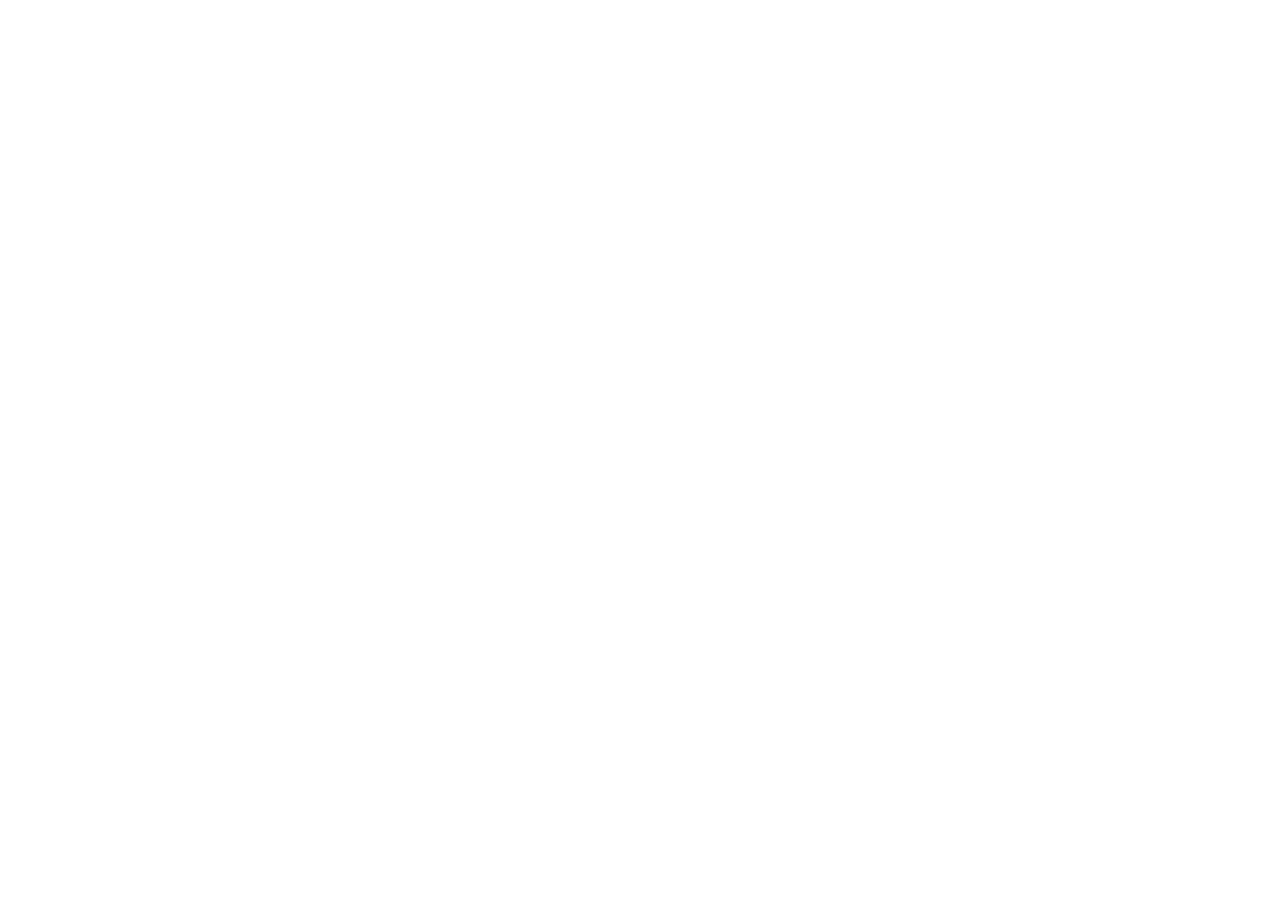
==== portfolio.html @ 69c95f0b "Update 2" ====
<!DOCTYPE html>
<html lang="en">
	<head>
		<meta charset="UTF-8" />
		<meta http-equiv="X-UA-Compatible" content="IE=edge" />
		<meta name="viewport" content="width=device-width, initial-scale=1.0" />
		<title>Portfolio</title>
	</head>
	<body> </body>
</html>
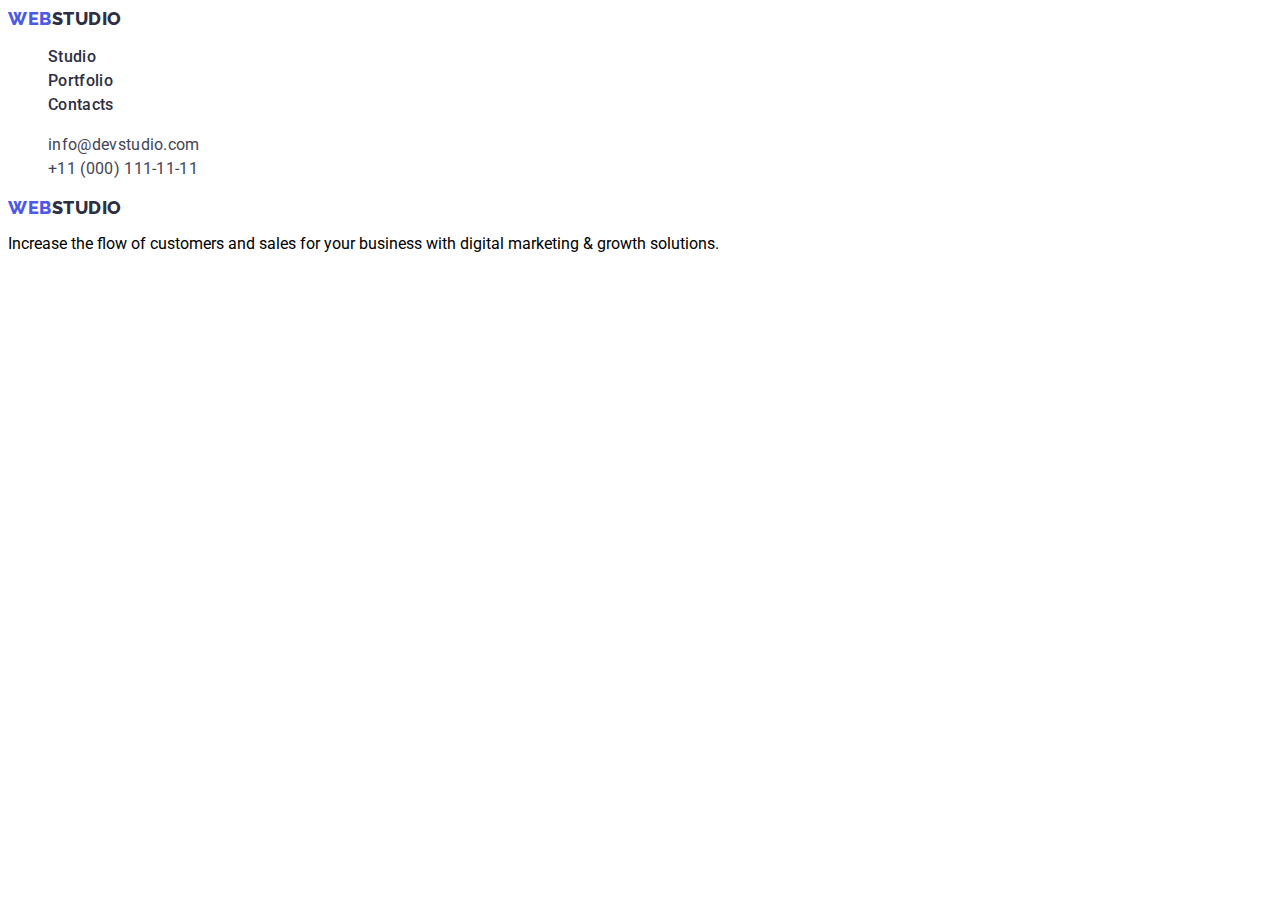
==== commit 5b1fa9b9: "Update 5" ====
--- a/portfolio.html
+++ b/portfolio.html
@@ -5,6 +5,55 @@
 		<meta http-equiv="X-UA-Compatible" content="IE=edge" />
 		<meta name="viewport" content="width=device-width, initial-scale=1.0" />
 		<title>Portfolio</title>
+		<link rel="preconnect" href="https://fonts.googleapis.com" />
+		<link rel="preconnect" href="https://fonts.gstatic.com" crossorigin />
+		<link
+			href="https://fonts.googleapis.com/css2?family=Raleway:wght@800&family=Roboto:wght@400;500;700&display=swap"
+			rel="stylesheet"
+		/>
+		<link rel="stylesheet" href="./css/portfolio.css" />
 	</head>
-	<body> </body>
+	<body>
+		<!-- Header -->
+		<header class="header">
+			<nav class="navigation">
+				<a class="logo-link link" href="./index.html"><span class="logo-color">Web</span>Studio</a>
+
+				<ul class="menu list">
+					<li class="menu-item"><a class="menu-link link" href="">Studio</a></li>
+					<li class="menu-item"><a class="menu-link link" href="portfolio.html">Portfolio</a></li>
+					<li class="menu-item"><a class="menu-link link" href="">Contacts</a></li>
+				</ul>
+			</nav>
+			<address class="header-address">
+				<ul class="list">
+					<li><a class="header-email link" href="mailto:info@devstudio.com">info@devstudio.com</a></li>
+					<li><a class="header-tel link" href="tel:+110001111111">+11 (000) 111-11-11</a></li>
+				</ul>
+			</address>
+		</header>
+		<!-- /Header -->
+
+		<main>
+			<!-- Filters section -->
+			<section>
+				<ul class="list">
+					<li><a href="" class="button-all"></a></li>
+					<li><a href="" class="button"></a></li>
+					<li><a href="" class="button"></a></li>
+					<li><a href="" class="button"></a></li>
+					<li><a href="" class="button"></a></li> </ul
+			></section>
+			<!-- Filters section -->
+		</main>
+		<!-- Footer -->
+		<footer>
+			<a class="logo-link link" href="./index.html"><span class="logo-color">Web</span>Studio</a>
+
+			<p class="footer-text">
+				Increase the flow of customers and sales for your business with digital marketing & growth solutions.
+			</p>
+		</footer>
+		<!-- Footer -->
+	</body>
 </html>
--- a/css/portfolio.css
+++ b/css/portfolio.css
@@ -0,0 +1,95 @@
+:root {
+    --btn-bg-color: #F4F4FD;
+    --btn-font-color: #4D5AE5;
+    --btn-accent-bg-color: #404BBF;
+    --btn-accent-font-color: #FFFFFF;
+}
+
+.list {
+    list-style: none;
+}
+
+.link {
+    text-decoration: none;
+}
+
+body {
+    font-family: 'Roboto', sans-serif;
+}
+
+/* ============= Header section ============= */
+.logo-color {
+    font-family: 'Raleway',
+        sans-serif;
+    font-style: normal;
+    font-weight: 800;
+    font-size: 18px;
+    line-height: 21px;
+    display: flex;
+    align-items: center;
+    letter-spacing: 0.03em;
+    text-transform: uppercase;
+    color: #4D5AE5;
+}
+
+.logo-link {
+    font-family: 'Raleway',
+        sans-serif;
+    font-style: normal;
+    font-weight: 800;
+    font-size: 18px;
+    line-height: 21px;
+    display: flex;
+    align-items: center;
+    letter-spacing: 0.03em;
+    text-transform: uppercase;
+    color: #2E2F42;
+}
+
+.menu-link {
+    font-weight: 500;
+    font-size: 16px;
+    line-height: 1.5;
+    letter-spacing: 0.02em;
+    color: #2E2F42;
+}
+
+.menu-link:hover,
+.menu-link:focus {
+    color: var(--accent-color);
+}
+
+.header-email {
+    font-style: normal;
+    font-weight: 400;
+    font-size: 16px;
+    line-height: 1.5;
+    letter-spacing: 0.02em;
+    color: #434455;
+}
+
+.header-email:hover,
+.header-email:focus {
+    color: var(--accent-color);
+}
+
+.header-tel {
+    font-style: normal;
+    font-weight: 400;
+    font-size: 16px;
+    line-height: 1.5;
+    letter-spacing: 0.02em;
+    color: #434455;
+}
+
+.header-tel:hover,
+.header-tel:focus {
+    color: var(--accent-color);
+}
+
+/* ============= /Header section ============= */
+
+/* ============= Filter section ============= */
+.button-all {}
+
+/* ============= Filter section ============= */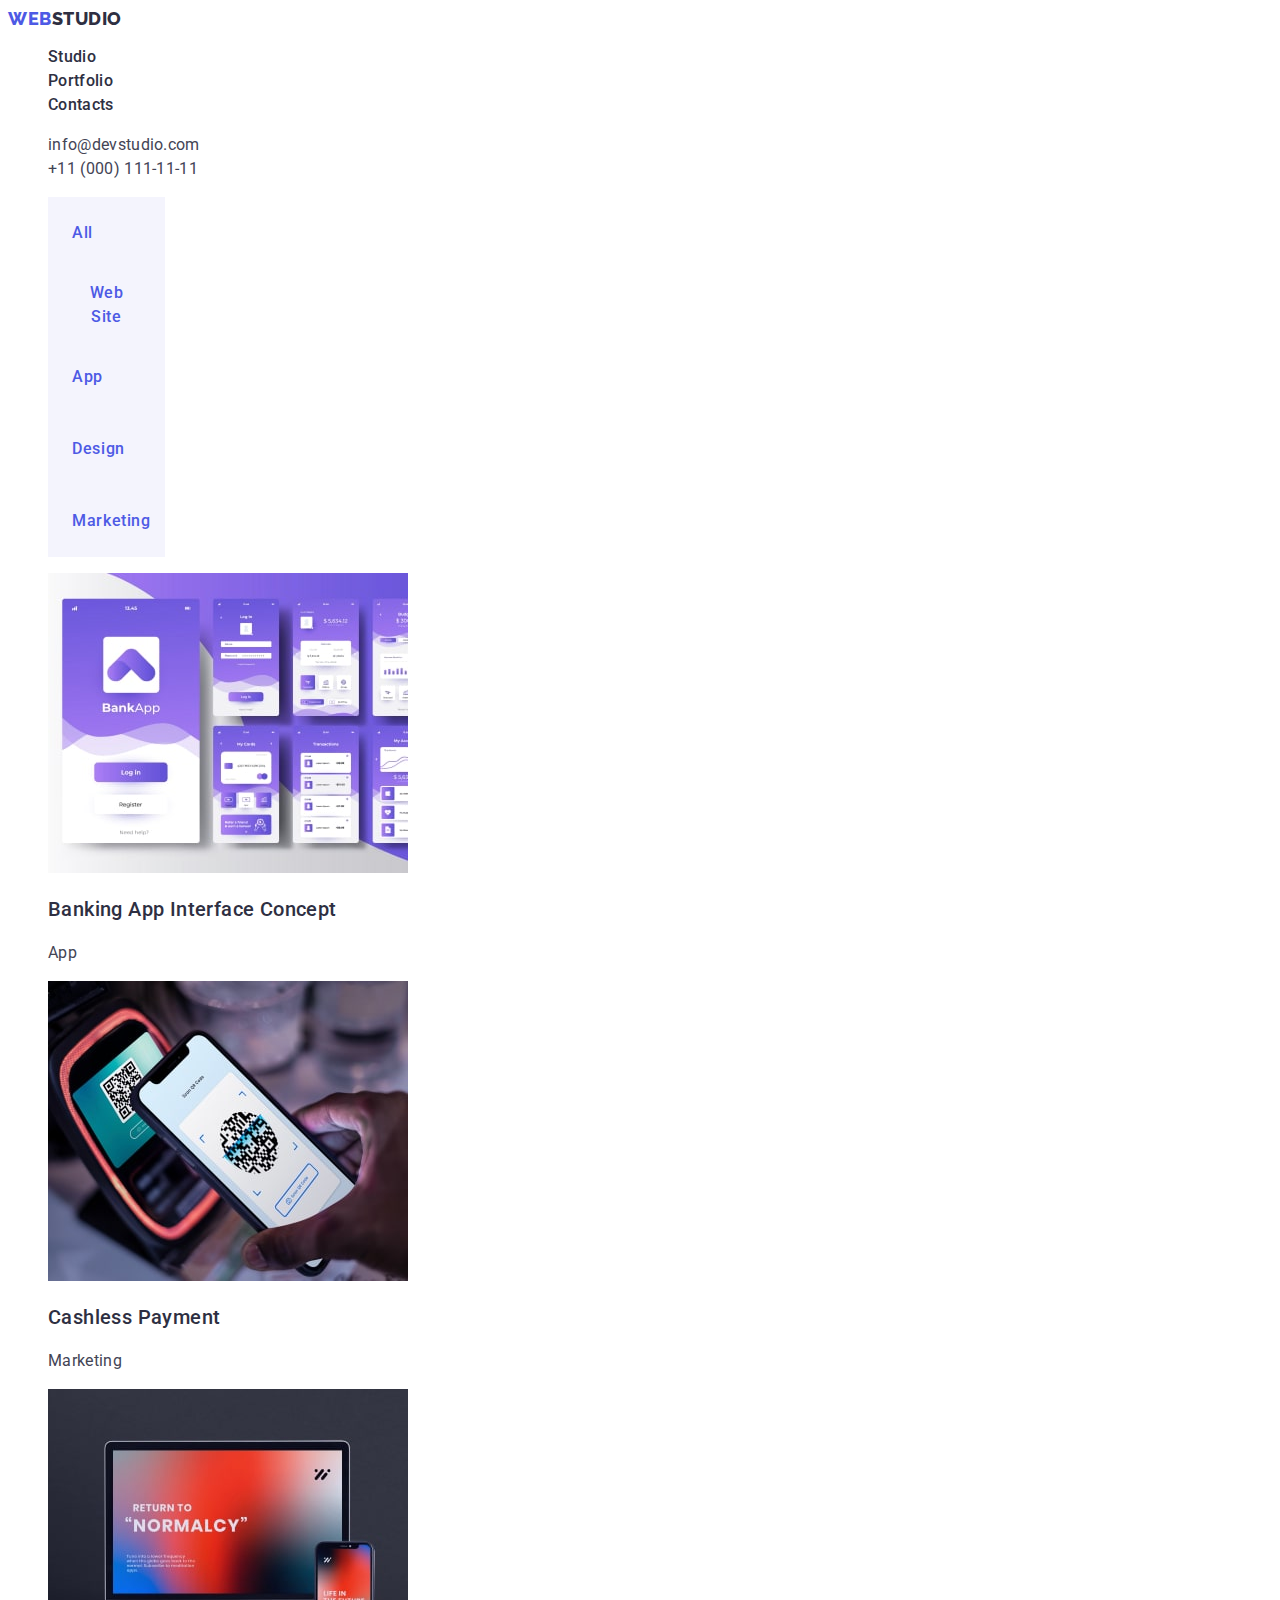
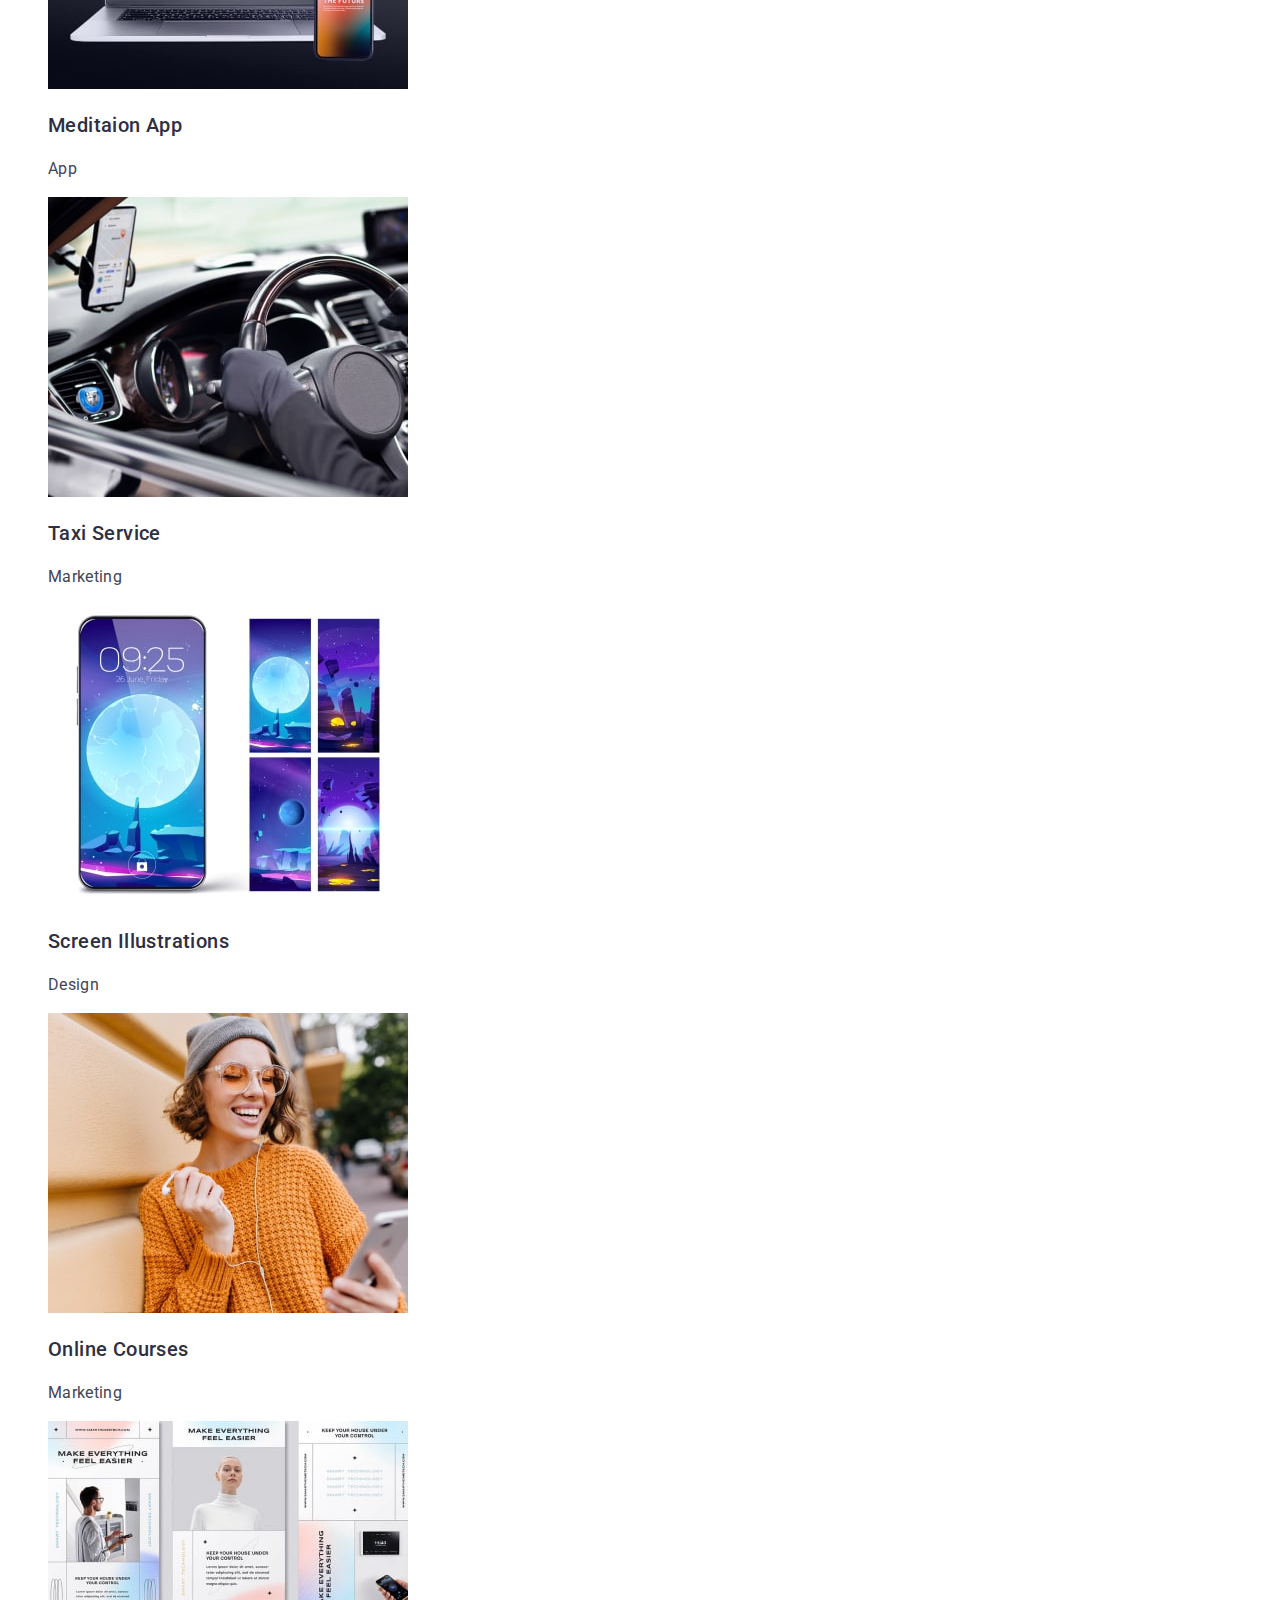
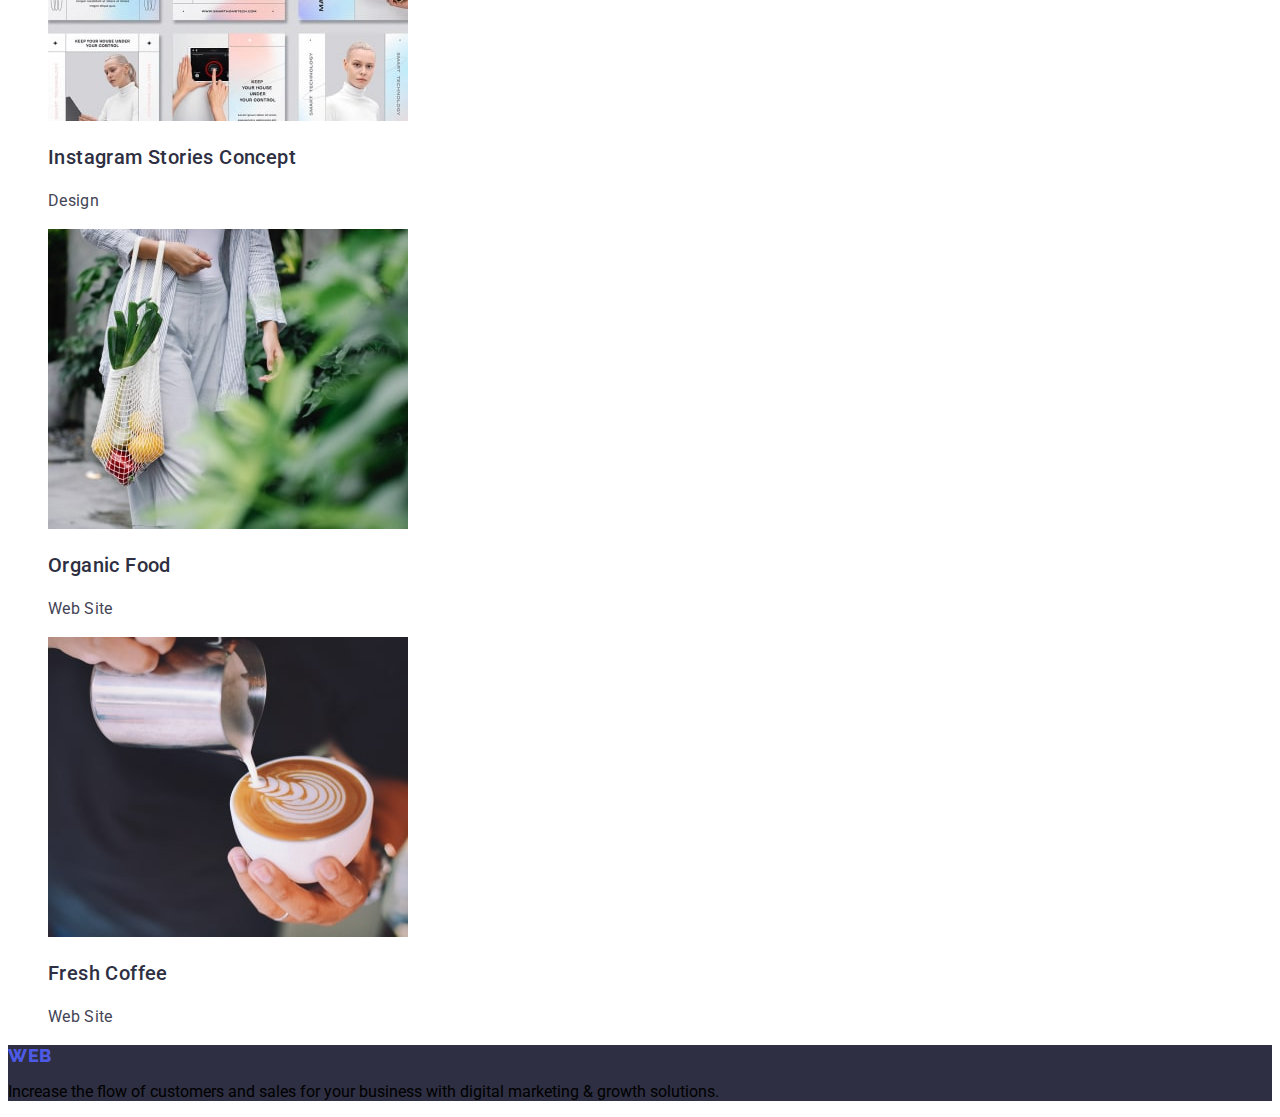
==== commit dd528243: "Update 6" ====
--- a/portfolio.html
+++ b/portfolio.html
@@ -37,17 +37,88 @@
 		<main>
 			<!-- Filters section -->
 			<section>
+				<h1 class="filter">Filter</h1>
 				<ul class="list">
-					<li><a href="" class="button-all"></a></li>
-					<li><a href="" class="button"></a></li>
-					<li><a href="" class="button"></a></li>
-					<li><a href="" class="button"></a></li>
-					<li><a href="" class="button"></a></li> </ul
-			></section>
+					<li><a href="" class="button-all all-font link">All</a></li>
+					<li><a href="" class="button-website website-font link">Web Site</a></li>
+					<li><a href="" class="button-app app-font link">App</a></li>
+					<li><a href="" class="button-design design-font link">Design</a></li>
+					<li><a href="" class="button-marketing marketing-font link">Marketing</a></li>
+				</ul></section
+			>
 			<!-- Filters section -->
+
+			<!-- Cash -->
+			<section>
+				<h2 class="cash">Cash</h2>
+				<ul class="list">
+					<li>
+						<img src="./images/portfolio-cash/bankink-min.jpg" alt="Banking application" />
+						<h3 class="secondary-header">Banking App Interface Concept</h3>
+						<p class="explanation">App</p>
+					</li>
+					<li>
+						<img src="./images/portfolio-cash/marketing-min.jpg" alt="Marketing" />
+						<h3 class="secondary-header">Cashless Payment</h3>
+						<p class="explanation">Marketing</p>
+					</li>
+					<li>
+						<img src="./images/portfolio-cash/meditation-min.jpg" alt="Meditation application" />
+						<h3 class="secondary-header">Meditaion App</h3>
+						<p class="explanation">App</p>
+					</li>
+				</ul>
+			</section>
+			<!-- /Cash -->
+
+			<!-- Service -->
+			<section>
+				<h2 class="service">Service</h2>
+				<ul class="list">
+					<li>
+						<img src="./images/portfolio-service/taxi-min.jpg" alt="Taxi Service" />
+						<h3 class="secondary-header">Taxi Service</h3>
+						<p class="explanation">Marketing</p>
+					</li>
+					<li>
+						<img src="./images/portfolio-service/screen-min.jpg" alt="Screen Illustrations" />
+						<h3 class="secondary-header">Screen Illustrations</h3>
+						<p class="explanation">Design</p>
+					</li>
+					<li>
+						<img src="./images/portfolio-service/cources-min.jpg" alt="Online Courses" />
+						<h3 class="secondary-header">Online Courses</h3>
+						<p class="explanation">Marketing</p>
+					</li>
+				</ul>
+			</section>
+			<!-- Service -->
+
+			<!-- Concept -->
+			<section>
+				<h2 class="concept">Concept</h2>
+				<ul class="list">
+					<li>
+						<img src="./images/portfolio-concept/concept-min.jpg" alt="Instagram Stories Concept" />
+						<h3 class="secondary-header">Instagram Stories Concept</h3>
+						<p class="explanation">Design</p>
+					</li>
+					<li>
+						<img src="./images/portfolio-concept/food-min.jpg" alt="Organic Food" />
+						<h3 class="secondary-header">Organic Food</h3>
+						<p class="explanation">Web Site</p>
+					</li>
+					<li>
+						<img src="./images/portfolio-concept/coffee-min.jpg" alt="Fresh Coffee" />
+						<h3 class="secondary-header">Fresh Coffee</h3>
+						<p class="explanation">Web Site</p>
+					</li>
+				</ul>
+			</section>
+			<!-- /Concept -->
 		</main>
 		<!-- Footer -->
-		<footer>
+		<footer class="footer-color">
 			<a class="logo-link link" href="./index.html"><span class="logo-color">Web</span>Studio</a>
 
 			<p class="footer-text">
--- a/css/portfolio.css
+++ b/css/portfolio.css
@@ -90,6 +90,190 @@
 /* ============= /Header section ============= */
 
 /* ============= Filter section ============= */
-.button-all {}
-
-/* ============= Filter section ============= */+
+.filter {
+    display: none;
+}
+
+.button-all {
+    display: flex;
+    flex-direction: row;
+    align-items: flex-start;
+    padding: 12px 24px;
+    width: 69px;
+    height: 48px;
+    background: Var(--btn-bg-color);
+}
+
+.all-font {
+    font-weight: 500;
+    font-size: 16px;
+    line-height: 1.5;
+    display: flex;
+    align-items: center;
+    text-align: center;
+    letter-spacing: 0.04em;
+    color: var(--btn-font-color);
+}
+
+.button-all:hover,
+.all-font:focus {
+    background: Var(--btn-accent-bg-color);
+    color: var(--btn-accent-font-color);
+}
+
+.button-website {
+    display: flex;
+    flex-direction: row;
+    align-items: flex-start;
+    padding: 12px 24px;
+    width: 69px;
+    height: 48px;
+    background: Var(--btn-bg-color);
+}
+
+.website-font {
+    font-weight: 500;
+    font-size: 16px;
+    line-height: 1.5;
+    display: flex;
+    align-items: center;
+    text-align: center;
+    letter-spacing: 0.04em;
+    color: var(--btn-font-color);
+}
+
+.button-website:hover,
+.website-font:focus {
+    background: Var(--btn-accent-bg-color);
+    color: var(--btn-accent-font-color);
+}
+
+.button-app {
+    display: flex;
+    flex-direction: row;
+    align-items: flex-start;
+    padding: 12px 24px;
+    width: 69px;
+    height: 48px;
+    background: Var(--btn-bg-color);
+}
+
+.app-font {
+    font-weight: 500;
+    font-size: 16px;
+    line-height: 1.5;
+    display: flex;
+    align-items: center;
+    text-align: center;
+    letter-spacing: 0.04em;
+    color: var(--btn-font-color);
+}
+
+.button-app:hover,
+.app-font:focus {
+    background: Var(--btn-accent-bg-color);
+    color: var(--btn-accent-font-color);
+}
+
+.button-design {
+    display: flex;
+    flex-direction: row;
+    align-items: flex-start;
+    padding: 12px 24px;
+    width: 69px;
+    height: 48px;
+    background: Var(--btn-bg-color);
+}
+
+.design-font {
+    font-weight: 500;
+    font-size: 16px;
+    line-height: 1.5;
+    display: flex;
+    align-items: center;
+    text-align: center;
+    letter-spacing: 0.04em;
+    color: var(--btn-font-color);
+}
+
+.button-design:hover,
+.design-font:focus {
+    background: Var(--btn-accent-bg-color);
+    color: var(--btn-accent-font-color);
+}
+
+.button-marketing {
+    display: flex;
+    flex-direction: row;
+    align-items: flex-start;
+    padding: 12px 24px;
+    width: 69px;
+    height: 48px;
+    background: Var(--btn-bg-color);
+}
+
+.marketing-font {
+    font-weight: 500;
+    font-size: 16px;
+    line-height: 1.5;
+    display: flex;
+    align-items: center;
+    text-align: center;
+    letter-spacing: 0.04em;
+    color: var(--btn-font-color);
+}
+
+.button-marketing:hover,
+.marketing-font:focus {
+    background: Var(--btn-accent-bg-color);
+    color: var(--btn-accent-font-color);
+}
+
+
+
+/* ============= /Filter section ============= */
+
+/* ============= Cash section ============= */
+.cash {
+    display: none;
+}
+
+.secondary-header {
+    font-weight: 500;
+    font-size: 20px;
+    line-height: 1.2;
+    letter-spacing: 0.02em;
+    color: #2E2F42;
+}
+
+.explanation {
+    font-weight: 400;
+    font-size: 16px;
+    line-height: 24px;
+    letter-spacing: 0.02em;
+    color: #434455;
+}
+
+/* ============= /Cash section ============= */
+
+/* ============= Service section ============= */
+.service {
+    display: none;
+}
+
+/* ============= /Service section ============= */
+
+/* ============= Concept section ============= */
+.concept {
+    display: none;
+}
+
+/* ============= /Concept section ============= */
+
+/* ============= Footer ============= */
+.footer-color {
+    background: #2E2F42;
+}
+
+/* ============= /Footer ============= */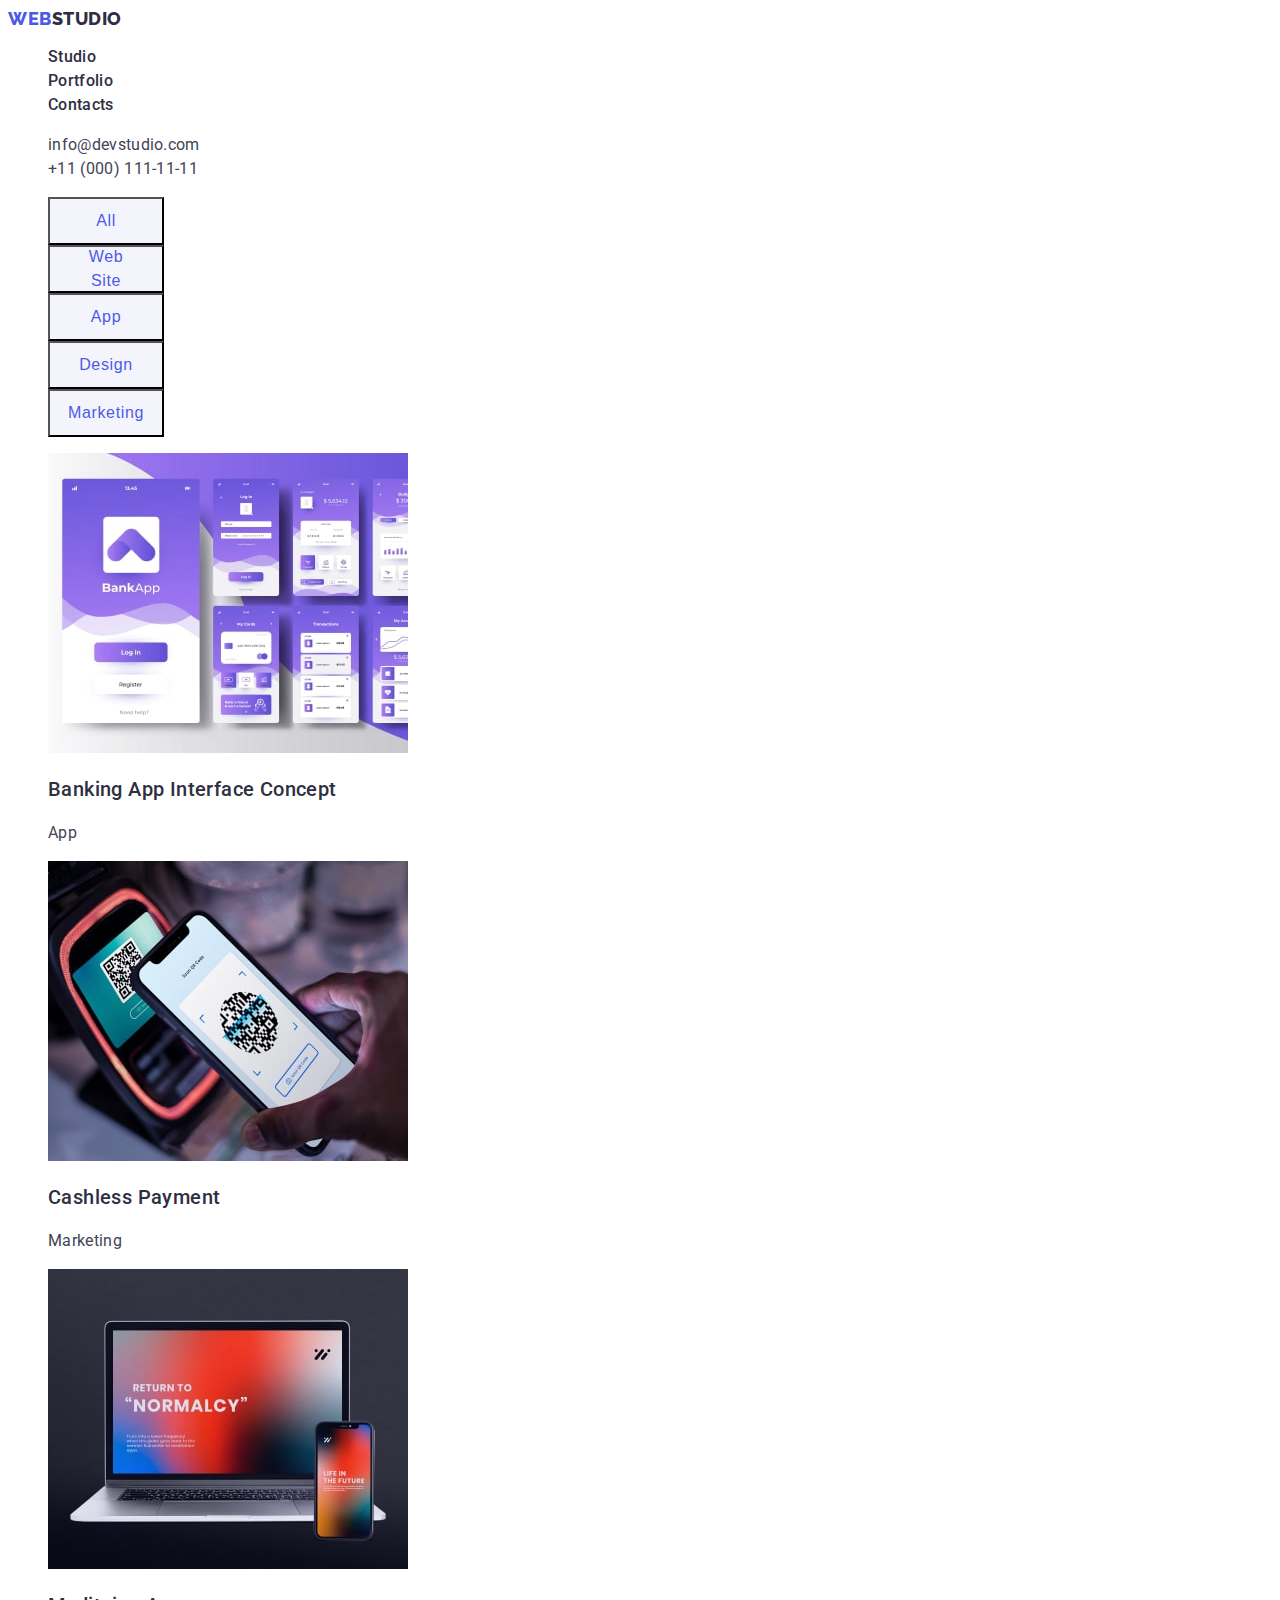
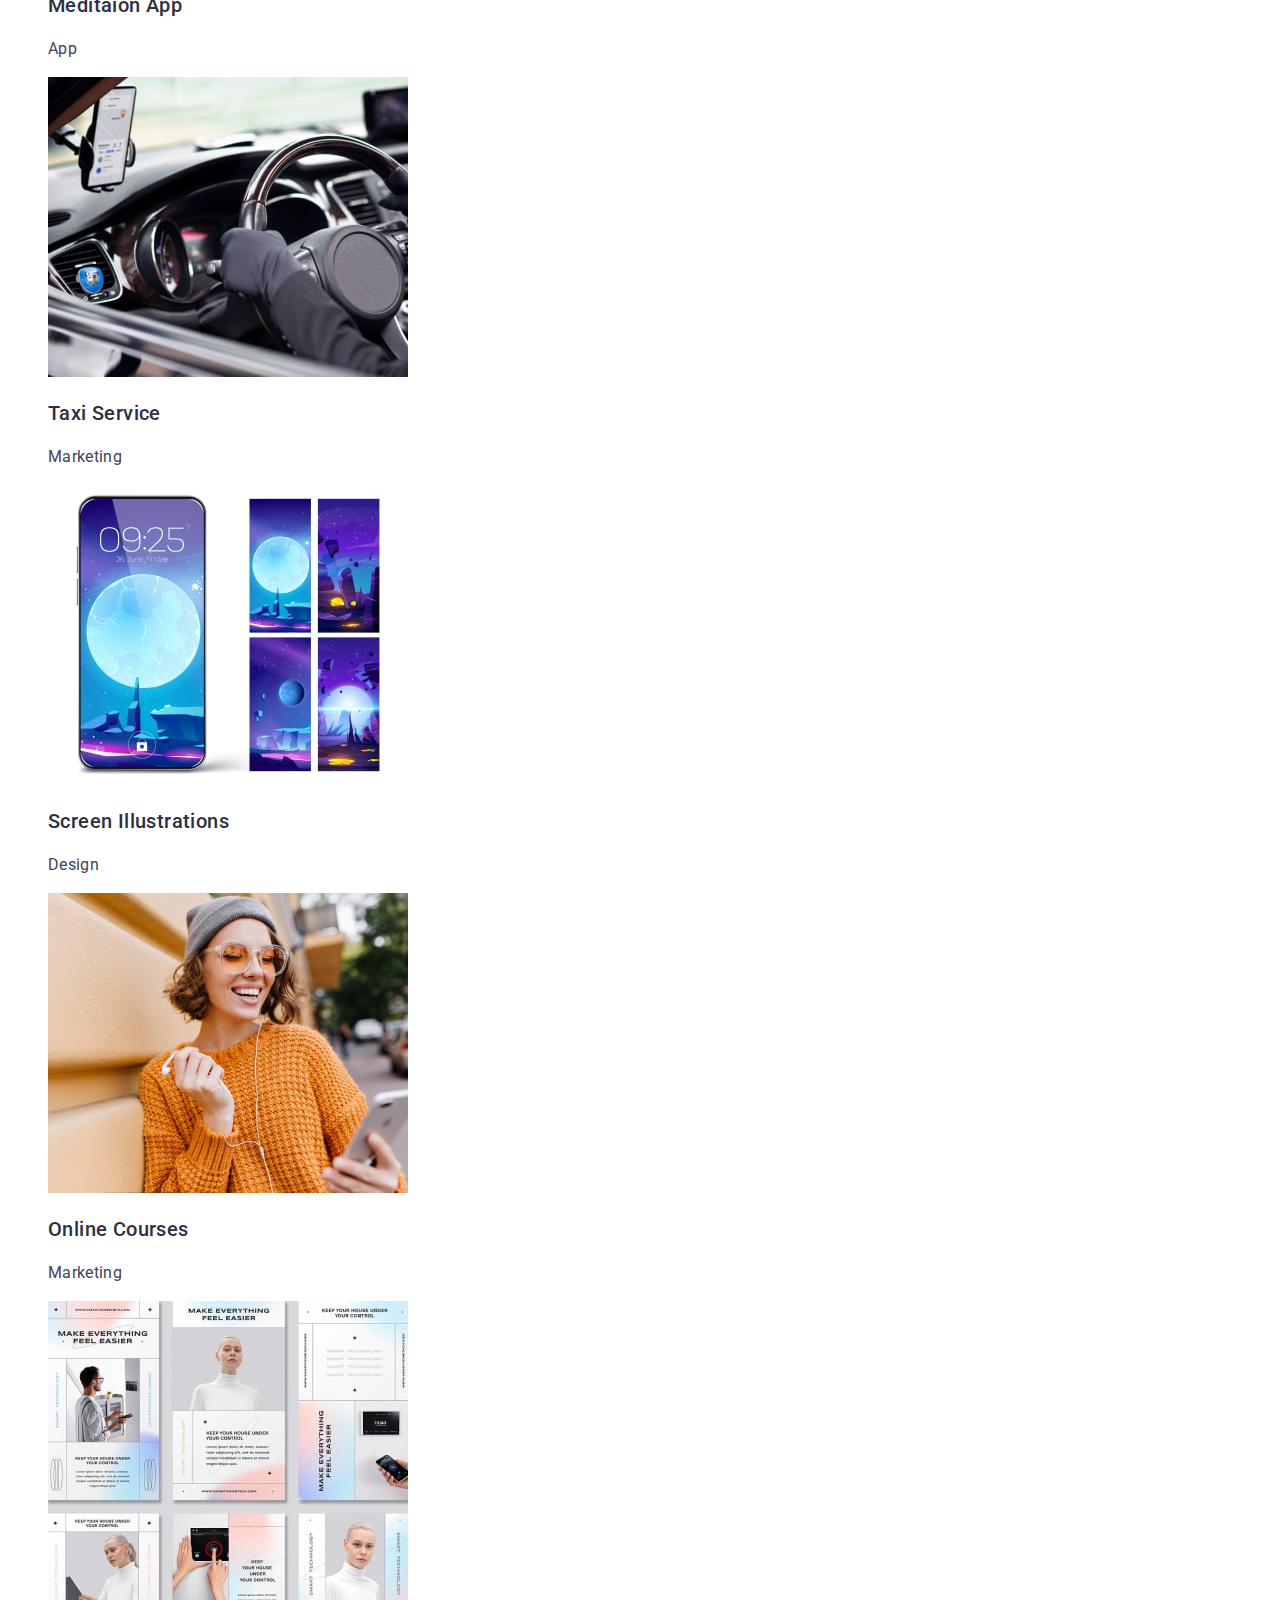
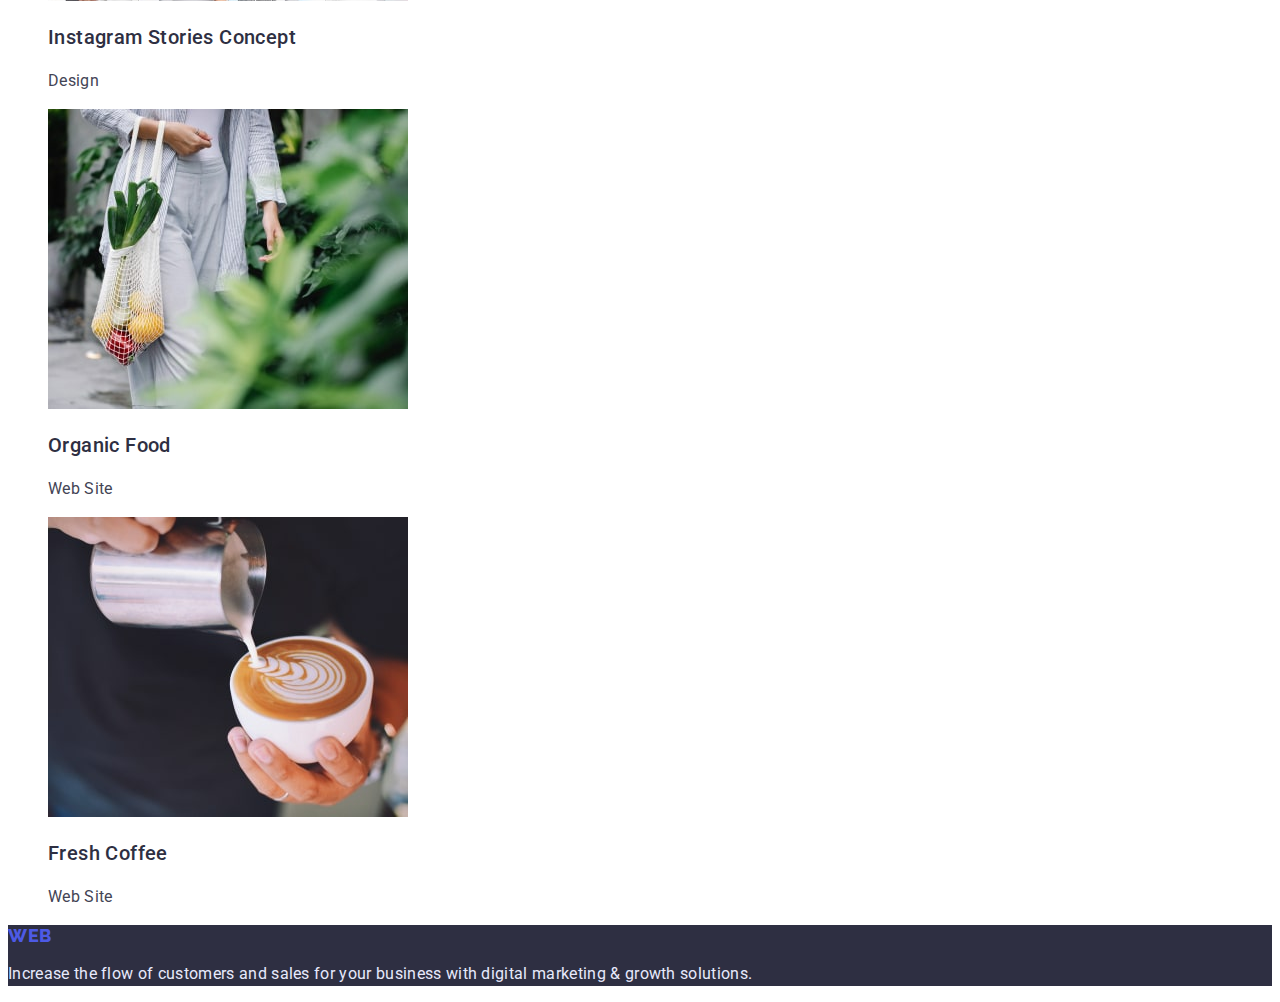
==== commit 05ce0461: "Update 7" ====
--- a/portfolio.html
+++ b/portfolio.html
@@ -11,7 +11,7 @@
 			href="https://fonts.googleapis.com/css2?family=Raleway:wght@800&family=Roboto:wght@400;500;700&display=swap"
 			rel="stylesheet"
 		/>
-		<link rel="stylesheet" href="./css/portfolio.css" />
+		<link rel="stylesheet" href="./css/styles.css" />
 	</head>
 	<body>
 		<!-- Header -->
@@ -39,13 +39,13 @@
 			<section>
 				<h1 class="filter">Filter</h1>
 				<ul class="list">
-					<li><a href="" class="button-all all-font link">All</a></li>
-					<li><a href="" class="button-website website-font link">Web Site</a></li>
-					<li><a href="" class="button-app app-font link">App</a></li>
-					<li><a href="" class="button-design design-font link">Design</a></li>
-					<li><a href="" class="button-marketing marketing-font link">Marketing</a></li>
-				</ul></section
-			>
+					<li><button class="portfolio-btn portfolio-btn-font" type="button">All</button></li>
+					<li><button class="portfolio-btn portfolio-btn-font" type="button">Web Site</button></li>
+					<li><button class="portfolio-btn portfolio-btn-font" type="button">App</button></li>
+					<li><button class="portfolio-btn portfolio-btn-font" type="button">Design</button></li>
+					<li><button class="portfolio-btn portfolio-btn-font" type="button">Marketing</button></li>
+				</ul>
+			</section>
 			<!-- Filters section -->
 
 			<!-- Cash -->
@@ -53,17 +53,17 @@
 				<h2 class="cash">Cash</h2>
 				<ul class="list">
 					<li>
-						<img src="./images/portfolio-cash/bankink-min.jpg" alt="Banking application" />
+						<img src="./images/portfolio-cash/bankink-min.jpg" alt="Banking application" width="360" />
 						<h3 class="secondary-header">Banking App Interface Concept</h3>
 						<p class="explanation">App</p>
 					</li>
 					<li>
-						<img src="./images/portfolio-cash/marketing-min.jpg" alt="Marketing" />
+						<img src="./images/portfolio-cash/marketing-min.jpg" alt="Marketing" width="360" />
 						<h3 class="secondary-header">Cashless Payment</h3>
 						<p class="explanation">Marketing</p>
 					</li>
 					<li>
-						<img src="./images/portfolio-cash/meditation-min.jpg" alt="Meditation application" />
+						<img src="./images/portfolio-cash/meditation-min.jpg" alt="Meditation application" width="360" />
 						<h3 class="secondary-header">Meditaion App</h3>
 						<p class="explanation">App</p>
 					</li>
@@ -76,17 +76,17 @@
 				<h2 class="service">Service</h2>
 				<ul class="list">
 					<li>
-						<img src="./images/portfolio-service/taxi-min.jpg" alt="Taxi Service" />
+						<img src="./images/portfolio-service/taxi-min.jpg" alt="Taxi Service" width="360" />
 						<h3 class="secondary-header">Taxi Service</h3>
 						<p class="explanation">Marketing</p>
 					</li>
 					<li>
-						<img src="./images/portfolio-service/screen-min.jpg" alt="Screen Illustrations" />
+						<img src="./images/portfolio-service/screen-min.jpg" alt="Screen Illustrations" width="360" />
 						<h3 class="secondary-header">Screen Illustrations</h3>
 						<p class="explanation">Design</p>
 					</li>
 					<li>
-						<img src="./images/portfolio-service/cources-min.jpg" alt="Online Courses" />
+						<img src="./images/portfolio-service/cources-min.jpg" alt="Online Courses" width="360" />
 						<h3 class="secondary-header">Online Courses</h3>
 						<p class="explanation">Marketing</p>
 					</li>
@@ -99,17 +99,17 @@
 				<h2 class="concept">Concept</h2>
 				<ul class="list">
 					<li>
-						<img src="./images/portfolio-concept/concept-min.jpg" alt="Instagram Stories Concept" />
+						<img src="./images/portfolio-concept/concept-min.jpg" alt="Instagram Stories Concept" width="360" />
 						<h3 class="secondary-header">Instagram Stories Concept</h3>
 						<p class="explanation">Design</p>
 					</li>
 					<li>
-						<img src="./images/portfolio-concept/food-min.jpg" alt="Organic Food" />
+						<img src="./images/portfolio-concept/food-min.jpg" alt="Organic Food" width="360" />
 						<h3 class="secondary-header">Organic Food</h3>
 						<p class="explanation">Web Site</p>
 					</li>
 					<li>
-						<img src="./images/portfolio-concept/coffee-min.jpg" alt="Fresh Coffee" />
+						<img src="./images/portfolio-concept/coffee-min.jpg" alt="Fresh Coffee" width="360" />
 						<h3 class="secondary-header">Fresh Coffee</h3>
 						<p class="explanation">Web Site</p>
 					</li>
--- a/css/styles.css
+++ b/css/styles.css
@@ -0,0 +1,379 @@
+:root {
+    --accent-color: #404BBF;
+    --btn-bg-color: #F4F4FD;
+    --btn-font-color: #4D5AE5;
+    --btn-accent-bg-color: #404BBF;
+    --btn-accent-font-color: #FFFFFF;
+}
+
+.list {
+    list-style: none;
+}
+
+.link {
+    text-decoration: none;
+}
+
+body {
+    font-family: 'Roboto', sans-serif;
+}
+
+/* ============= Header section ============= */
+.logo-color {
+    font-family: 'Raleway',
+        sans-serif;
+    font-style: normal;
+    font-weight: 800;
+    font-size: 18px;
+    line-height: 21px;
+    display: flex;
+    align-items: center;
+    letter-spacing: 0.03em;
+    text-transform: uppercase;
+    color: #4D5AE5;
+}
+
+.logo-link {
+    font-family: 'Raleway',
+        sans-serif;
+    font-style: normal;
+    font-weight: 800;
+    font-size: 18px;
+    line-height: 21px;
+    display: flex;
+    align-items: center;
+    letter-spacing: 0.03em;
+    text-transform: uppercase;
+    color: #2E2F42;
+}
+
+.menu-link {
+    font-weight: 500;
+    font-size: 16px;
+    line-height: 1.5;
+    letter-spacing: 0.02em;
+    color: #2E2F42;
+}
+
+.menu-link:hover,
+.menu-link:focus {
+    color: var(--accent-color);
+}
+
+.header-email {
+    font-style: normal;
+    font-weight: 400;
+    font-size: 16px;
+    line-height: 1.5;
+    letter-spacing: 0.02em;
+    color: #434455;
+}
+
+.header-email:hover,
+.header-email:focus {
+    color: var(--accent-color);
+}
+
+.header-tel {
+    font-style: normal;
+    font-weight: 400;
+    font-size: 16px;
+    line-height: 1.5;
+    letter-spacing: 0.02em;
+    color: #434455;
+}
+
+.header-tel:hover,
+.header-tel:focus {
+    color: var(--accent-color);
+}
+
+/* ============= /Header section ============= */
+
+/* ============= Hero section ============= */
+.hero {
+    background: #2E2F42;
+}
+
+.hero-title {
+    font-style: normal;
+    font-weight: 700;
+    font-size: 56px;
+    line-height: 1.07;
+    text-align: center;
+    letter-spacing: 0.02em;
+    color: #FFFFFF;
+}
+
+.modal-btn {
+    font-style: normal;
+    font-weight: 500;
+    font-size: 16px;
+    line-height: 1.5;
+    display: flex;
+    align-items: center;
+    letter-spacing: 0.04em;
+    color: #FFFFFF;
+}
+
+.modal-btn {
+    display: flex;
+    flex-direction: row;
+    align-items: flex-start;
+    padding: 16px 32px;
+    gap: 10px;
+    background: #4D5AE5;
+    box-shadow: 0px 4px 4px rgba(0, 0, 0, 0.15);
+    border-radius: 4px;
+}
+
+.modal-btn:hover,
+.modal-btn:focus {
+    background: var(--accent-color);
+}
+
+/* ============= /Hero section ============= */
+
+
+/* ============= Advantage section ============= */
+.advantages-main-title {
+    display: none
+}
+
+.advantages-titles {
+    font-weight: 500;
+    font-size: 20px;
+    line-height: 1.2;
+    letter-spacing: 0.02em;
+    color: #2E2F42;
+}
+
+.advantages-title-descr {
+    font-weight: 400;
+    font-size: 16px;
+    line-height: 1.5;
+    letter-spacing: 0.02em;
+    color: #434455;
+}
+
+/* ============= /Advantage section ============= */
+
+/* ============= Doing section ============= */
+.doing-title {
+    font-weight: 700;
+    font-size: 36px;
+    line-height: 1.11;
+    text-align: center;
+    letter-spacing: 0.02em;
+    text-transform: capitalize;
+    color: #2E2F42;
+}
+
+/* ============= /Doing section ============= */
+
+/* ============= Team section ============= */
+
+.team {
+    background: #F4F4FD;
+}
+
+.team-main-title {
+    font-weight: 700;
+    font-size: 36px;
+    line-height: 1.11;
+    text-align: center;
+    letter-spacing: 0.02em;
+    text-transform: capitalize;
+    color: #2E2F42;
+}
+
+.team-title {
+    font-weight: 500;
+    font-size: 20px;
+    line-height: 1.2;
+    letter-spacing: 0.02em;
+    color: #2E2F42;
+}
+
+.team-title-descr {
+    font-weight: 400;
+    font-size: 16px;
+    line-height: 1.5;
+    letter-spacing: 0.02em;
+    color: #434455;
+}
+
+/* ============= /Team section ============= */
+
+/* ============= Footer ============= */
+
+.footer-color {
+    background: #2E2F42;
+}
+
+.footer-text {
+    font-style: normal;
+    font-weight: 400;
+    font-size: 16px;
+    line-height: 24px;
+    letter-spacing: 0.02em;
+    color: #E7E9FC;
+}
+
+/* ============= /Footer ============= */
+
+
+/* ==============  PORTFOLIO ======== */
+
+/* ============= Header section ============= */
+.logo-color {
+    font-family: 'Raleway',
+        sans-serif;
+    font-style: normal;
+    font-weight: 800;
+    font-size: 18px;
+    line-height: 21px;
+    display: flex;
+    align-items: center;
+    letter-spacing: 0.03em;
+    text-transform: uppercase;
+    color: #4D5AE5;
+}
+
+.logo-link {
+    font-family: 'Raleway',
+        sans-serif;
+    font-style: normal;
+    font-weight: 800;
+    font-size: 18px;
+    line-height: 21px;
+    display: flex;
+    align-items: center;
+    letter-spacing: 0.03em;
+    text-transform: uppercase;
+    color: #2E2F42;
+}
+
+.menu-link {
+    font-weight: 500;
+    font-size: 16px;
+    line-height: 1.5;
+    letter-spacing: 0.02em;
+    color: #2E2F42;
+}
+
+.menu-link:hover,
+.menu-link:focus {
+    color: var(--accent-color);
+}
+
+.header-email {
+    font-style: normal;
+    font-weight: 400;
+    font-size: 16px;
+    line-height: 1.5;
+    letter-spacing: 0.02em;
+    color: #434455;
+}
+
+.header-email:hover,
+.header-email:focus {
+    color: var(--accent-color);
+}
+
+.header-tel {
+    font-style: normal;
+    font-weight: 400;
+    font-size: 16px;
+    line-height: 1.5;
+    letter-spacing: 0.02em;
+    color: #434455;
+}
+
+.header-tel:hover,
+.header-tel:focus {
+    color: var(--accent-color);
+}
+
+/* ============= /Header section ============= */
+
+/* ============= Filter section ============= */
+
+.filter {
+    display: none;
+}
+
+.portfolio-btn {
+    display: flex;
+    flex-direction: row;
+    justify-content: center;
+    align-items: center;
+    padding: 12px 24px;
+    width: 116px;
+    height: 48px;
+    background: var(--btn-bg-color);
+}
+
+.portfolio-btn-font {
+    font-weight: 500;
+    font-size: 16px;
+    line-height: 1.5;
+    display: flex;
+    align-items: center;
+    text-align: center;
+    letter-spacing: 0.04em;
+    color: var(--btn-font-color);
+}
+
+.portfolio-btn:hover,
+.portfolio-btn:focus {
+    background: var(--btn-accent-bg-color);
+    color: var(--btn-accent-font-color);
+}
+
+
+/* ============= /Filter section ============= */
+
+/* ============= Cash section ============= */
+.cash {
+    display: none;
+}
+
+.secondary-header {
+    font-weight: 500;
+    font-size: 20px;
+    line-height: 1.2;
+    letter-spacing: 0.02em;
+    color: #2E2F42;
+}
+
+.explanation {
+    font-weight: 400;
+    font-size: 16px;
+    line-height: 24px;
+    letter-spacing: 0.02em;
+    color: #434455;
+}
+
+/* ============= /Cash section ============= */
+
+/* ============= Service section ============= */
+.service {
+    display: none;
+}
+
+/* ============= /Service section ============= */
+
+/* ============= Concept section ============= */
+.concept {
+    display: none;
+}
+
+/* ============= /Concept section ============= */
+
+/* ============= Footer ============= */
+.footer-color {
+    background: #2E2F42;
+}
+
+/* ============= /Footer ============= */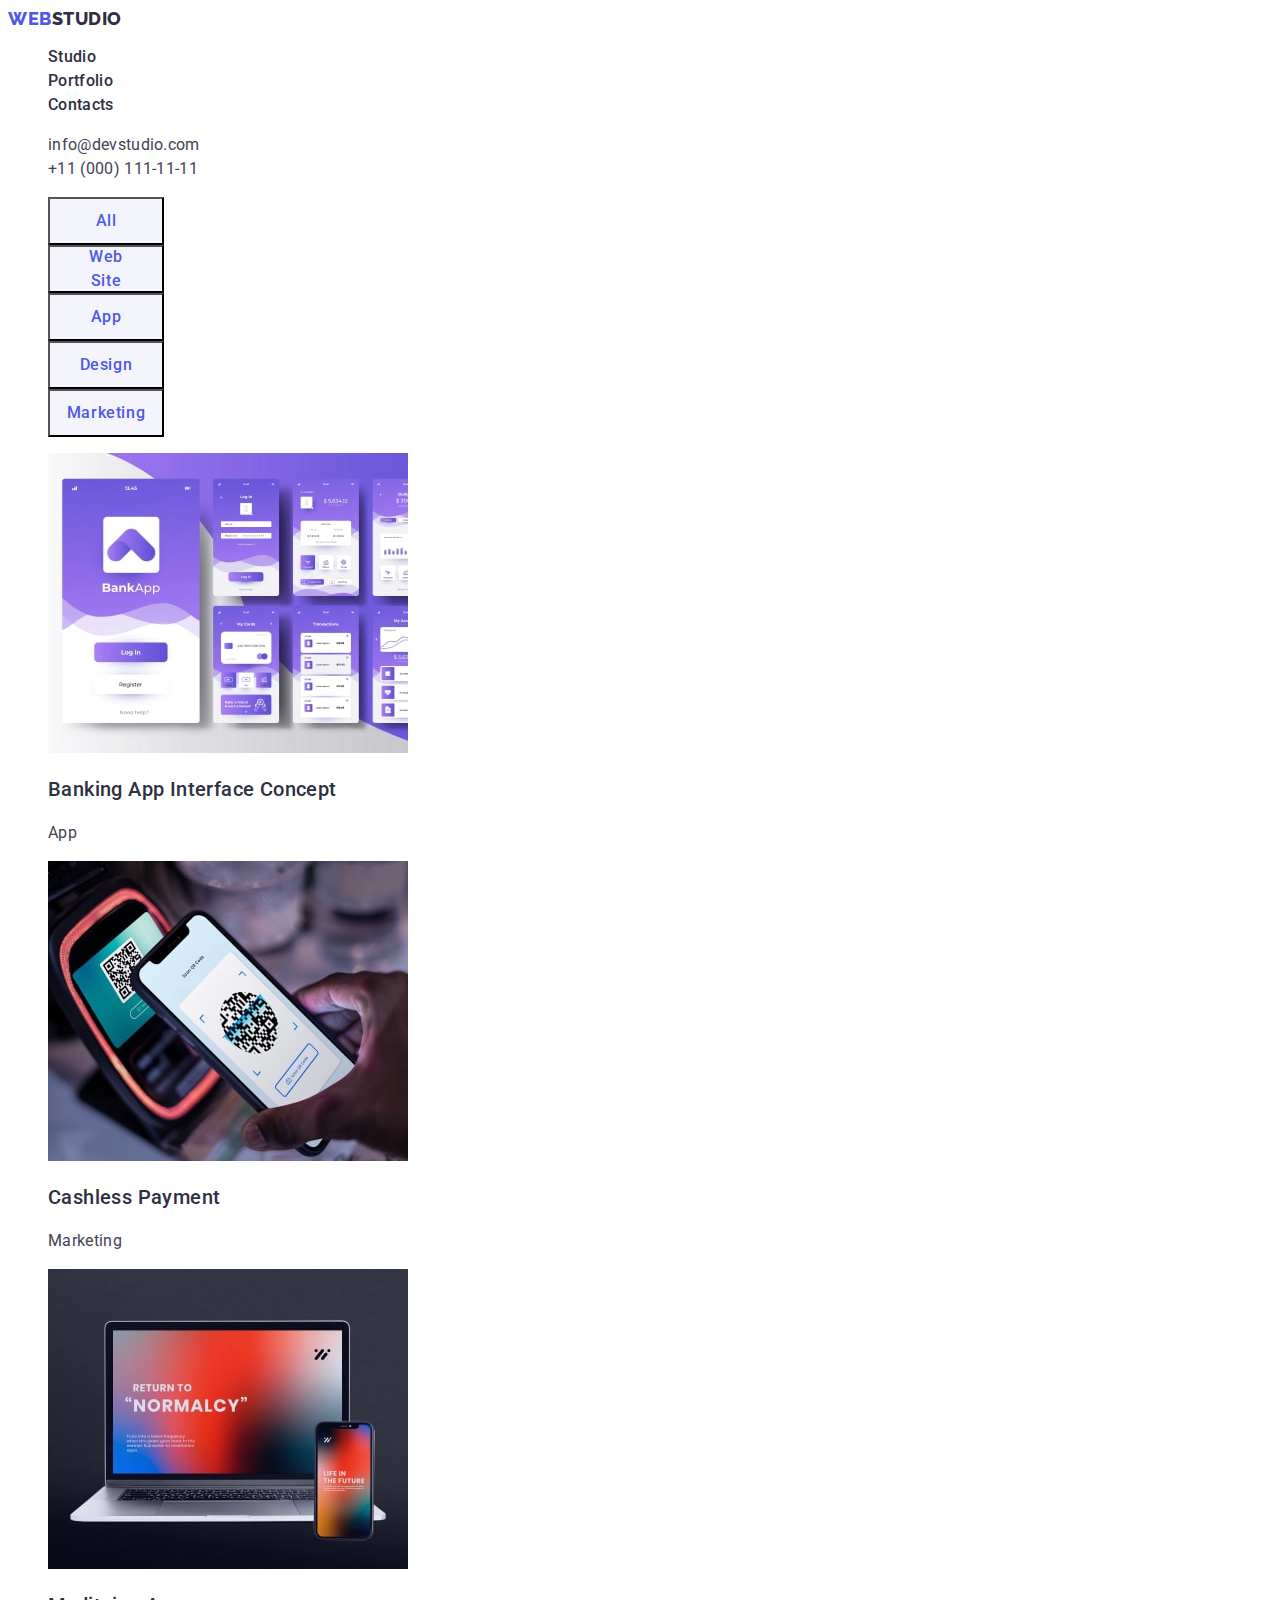
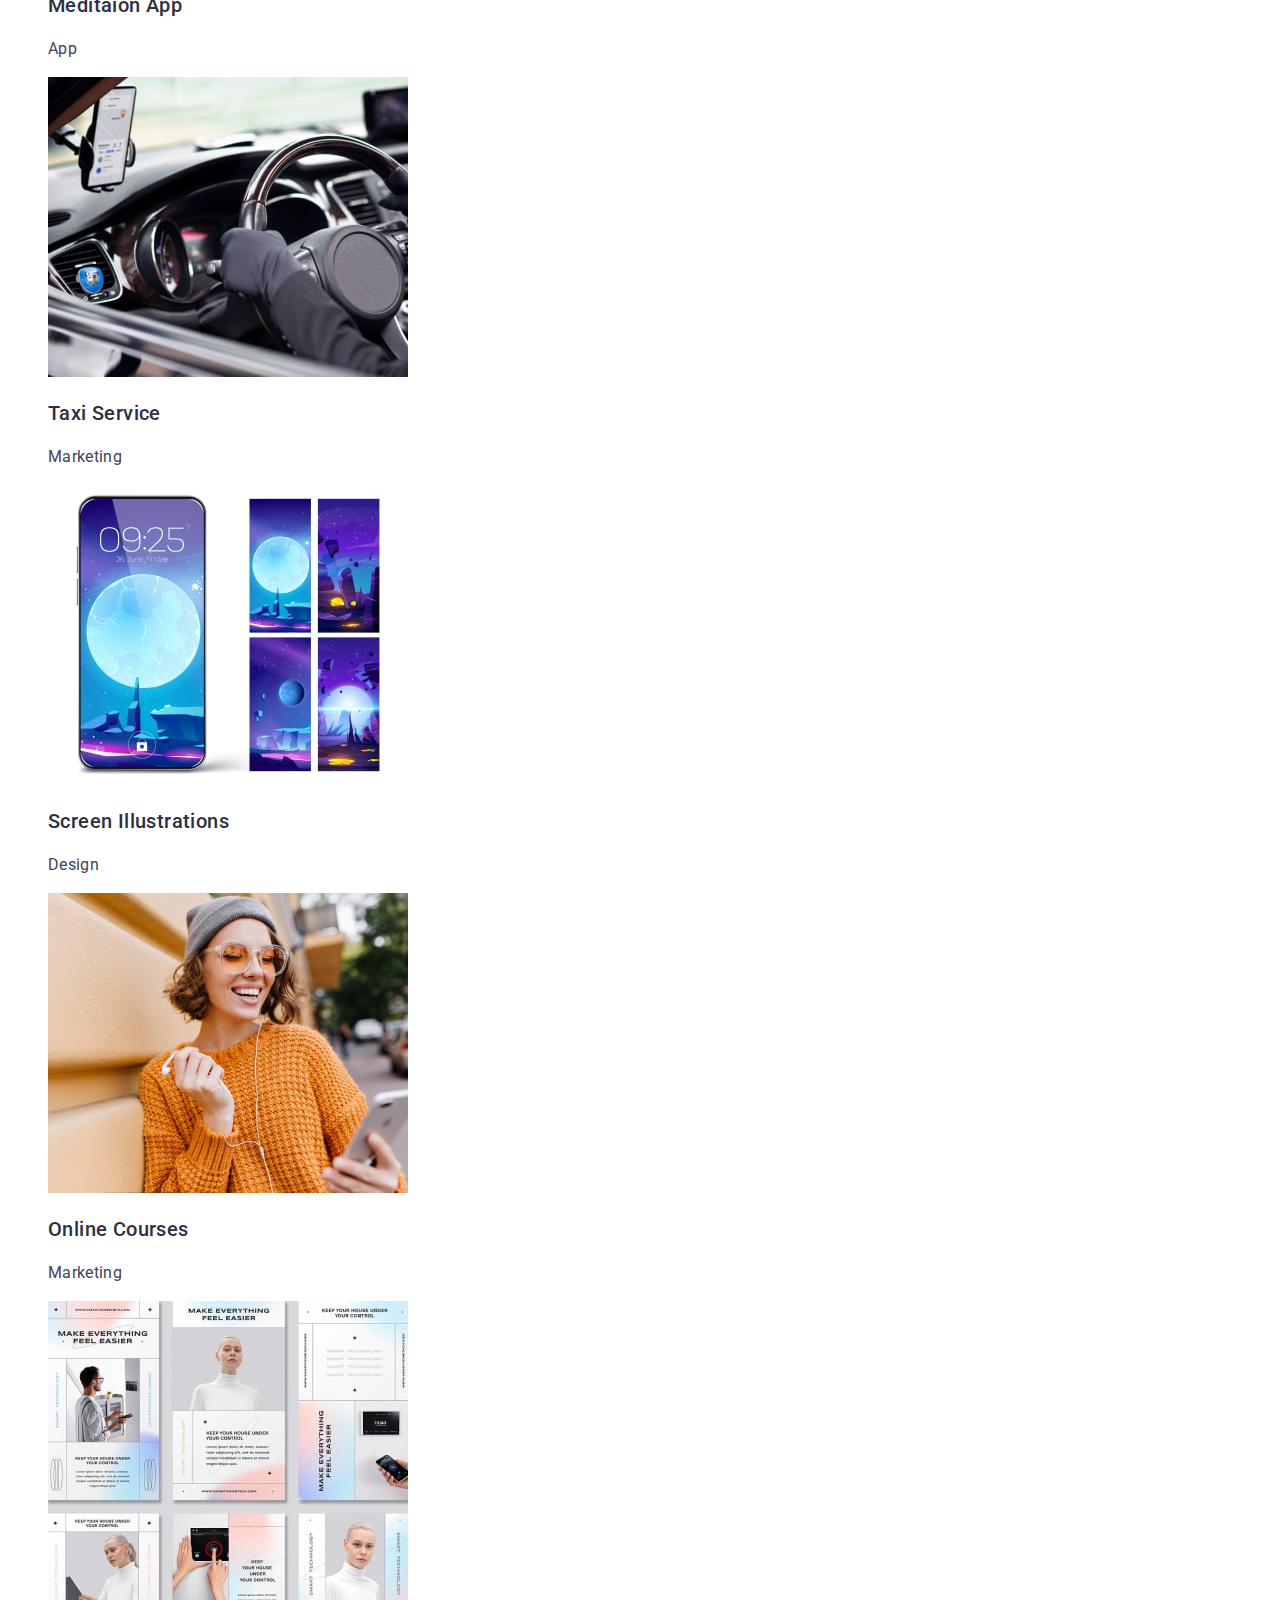
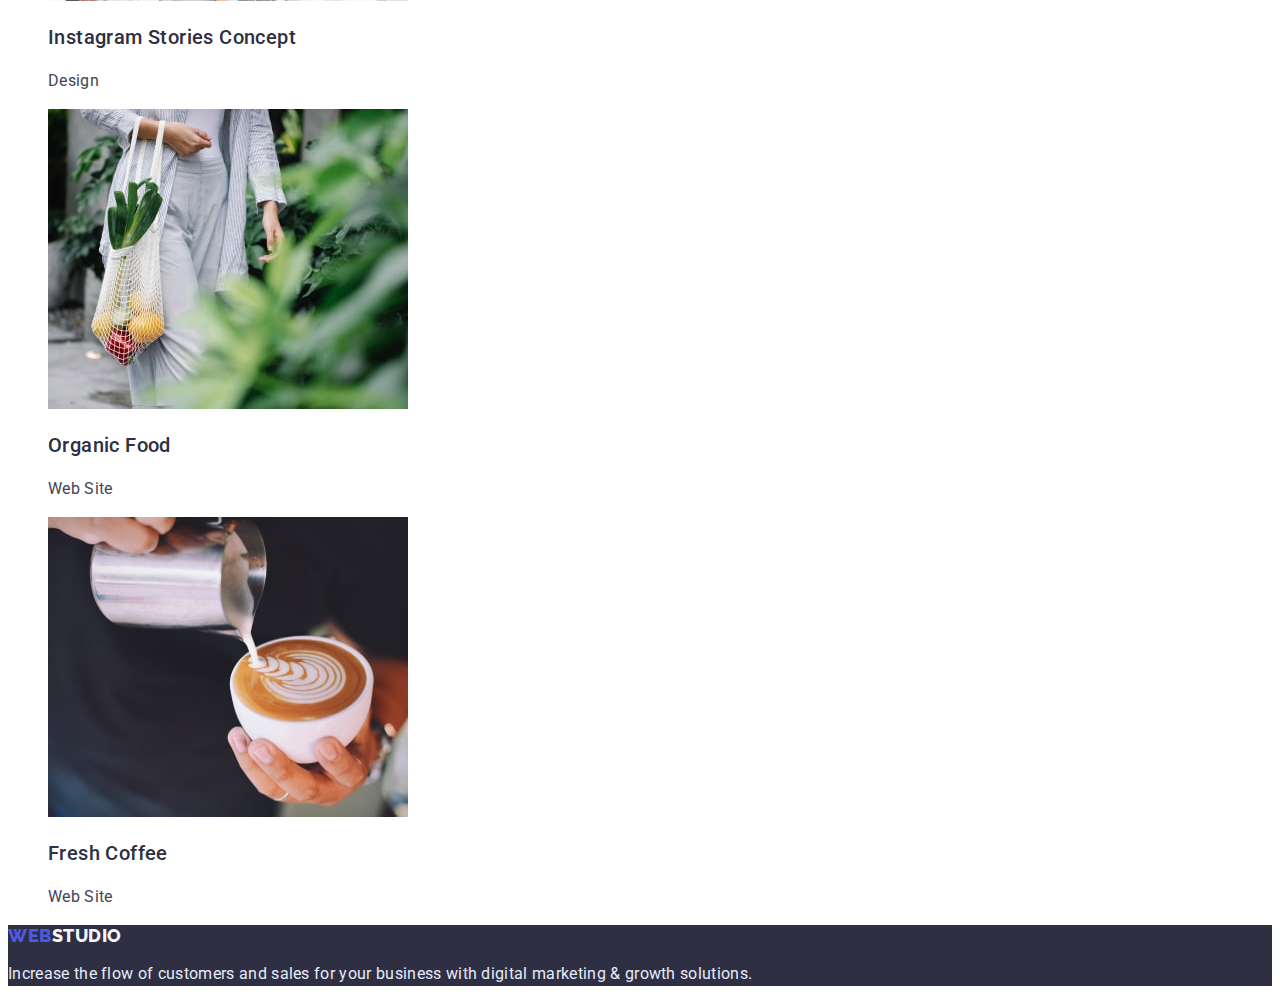
==== commit bd2cdf78: "Update 9" ====
--- a/portfolio.html
+++ b/portfolio.html
@@ -17,7 +17,7 @@
 		<!-- Header -->
 		<header class="header">
 			<nav class="navigation">
-				<a class="logo-link link" href="./index.html"><span class="logo-color">Web</span>Studio</a>
+				<a class="logo-web link" href="./index.html"><span class="logo-studio">Web</span>Studio</a>
 
 				<ul class="menu list">
 					<li class="menu-item"><a class="menu-link link" href="">Studio</a></li>
@@ -45,12 +45,7 @@
 					<li><button class="portfolio-btn portfolio-btn-font" type="button">Design</button></li>
 					<li><button class="portfolio-btn portfolio-btn-font" type="button">Marketing</button></li>
 				</ul>
-			</section>
-			<!-- Filters section -->
 
-			<!-- Cash -->
-			<section>
-				<h2 class="cash">Cash</h2>
 				<ul class="list">
 					<li>
 						<img src="./images/portfolio-cash/bankink-min.jpg" alt="Banking application" width="360" />
@@ -67,14 +62,7 @@
 						<h3 class="secondary-header">Meditaion App</h3>
 						<p class="explanation">App</p>
 					</li>
-				</ul>
-			</section>
-			<!-- /Cash -->
 
-			<!-- Service -->
-			<section>
-				<h2 class="service">Service</h2>
-				<ul class="list">
 					<li>
 						<img src="./images/portfolio-service/taxi-min.jpg" alt="Taxi Service" width="360" />
 						<h3 class="secondary-header">Taxi Service</h3>
@@ -90,14 +78,7 @@
 						<h3 class="secondary-header">Online Courses</h3>
 						<p class="explanation">Marketing</p>
 					</li>
-				</ul>
-			</section>
-			<!-- Service -->
 
-			<!-- Concept -->
-			<section>
-				<h2 class="concept">Concept</h2>
-				<ul class="list">
 					<li>
 						<img src="./images/portfolio-concept/concept-min.jpg" alt="Instagram Stories Concept" width="360" />
 						<h3 class="secondary-header">Instagram Stories Concept</h3>
@@ -119,7 +100,7 @@
 		</main>
 		<!-- Footer -->
 		<footer class="footer-color">
-			<a class="logo-link link" href="./index.html"><span class="logo-color">Web</span>Studio</a>
+			<a class="logo-web-footer link" href="./index.html"><span class="logo-studio">Web</span>Studio</a>
 
 			<p class="footer-text">
 				Increase the flow of customers and sales for your business with digital marketing & growth solutions.
--- a/css/styles.css
+++ b/css/styles.css
@@ -4,6 +4,20 @@
     --btn-font-color: #4D5AE5;
     --btn-accent-bg-color: #404BBF;
     --btn-accent-font-color: #FFFFFF;
+    --logo-studio-color: #4D5AE5;
+    --logo-web-color: #2E2F42;
+    --logo-web-footer-color: #F4F4FD;
+    --menu-link-color: #2E2F42;
+    --header-links-color: #434455;
+    --hero-title-color: #FFFFFF;
+    --hero-color: #2E2F42;
+    --modal-btn-color: #FFFFFF;
+    --footer-color: #2E2F42;
+    --footer-font-color: #E7E9FC;
+    --doing-team-font-color: #2E2F42;
+    --team-back-color: #F4F4FD;
+    --team-advan-title-color: #2E2F42;
+    --team-advan-descr-color: #434455;
 }
 
 .list {
@@ -16,35 +30,35 @@
 
 body {
     font-family: 'Roboto', sans-serif;
-}
-
-/* ============= Header section ============= */
-.logo-color {
+    background: #FFFFFF;
+    color: #2E2F42;
+}
+
+/* ===== Header for index and portfolio section ============= */
+.logo-studio,
+.logo-web,
+.logo-web-footer {
     font-family: 'Raleway',
         sans-serif;
-    font-style: normal;
     font-weight: 800;
     font-size: 18px;
-    line-height: 21px;
+    line-height: 1.17;
     display: flex;
     align-items: center;
     letter-spacing: 0.03em;
     text-transform: uppercase;
-    color: #4D5AE5;
-}
-
-.logo-link {
-    font-family: 'Raleway',
-        sans-serif;
-    font-style: normal;
-    font-weight: 800;
-    font-size: 18px;
-    line-height: 21px;
-    display: flex;
-    align-items: center;
-    letter-spacing: 0.03em;
-    text-transform: uppercase;
-    color: #2E2F42;
+}
+
+.logo-studio {
+    color: var(--logo-studio-color);
+}
+
+.logo-web {
+    color: var(--logo-web-color);
+}
+
+.logo-web-footer {
+    color: var(--logo-web-footer-color);
 }
 
 .menu-link {
@@ -52,7 +66,7 @@
     font-size: 16px;
     line-height: 1.5;
     letter-spacing: 0.02em;
-    color: #2E2F42;
+    color: var(--menu-link-color);
 }
 
 .menu-link:hover,
@@ -60,60 +74,47 @@
     color: var(--accent-color);
 }
 
-.header-email {
-    font-style: normal;
-    font-weight: 400;
-    font-size: 16px;
-    line-height: 1.5;
-    letter-spacing: 0.02em;
-    color: #434455;
-}
-
-.header-email:hover,
-.header-email:focus {
-    color: var(--accent-color);
-}
-
+.header-email,
 .header-tel {
     font-style: normal;
     font-weight: 400;
     font-size: 16px;
     line-height: 1.5;
     letter-spacing: 0.02em;
-    color: #434455;
-}
-
+    color: var(--header-links-color);
+}
+
+.header-email:hover,
+.header-email:focus,
 .header-tel:hover,
 .header-tel:focus {
     color: var(--accent-color);
 }
 
+
 /* ============= /Header section ============= */
 
 /* ============= Hero section ============= */
 .hero {
-    background: #2E2F42;
+    background: var(--hero-color);
 }
 
 .hero-title {
-    font-style: normal;
-    font-weight: 700;
     font-size: 56px;
     line-height: 1.07;
     text-align: center;
     letter-spacing: 0.02em;
-    color: #FFFFFF;
+    color: var(--hero-title-color);
 }
 
 .modal-btn {
-    font-style: normal;
     font-weight: 500;
     font-size: 16px;
     line-height: 1.5;
     display: flex;
     align-items: center;
     letter-spacing: 0.04em;
-    color: #FFFFFF;
+    color: var(--modal-btn-color);
 }
 
 .modal-btn {
@@ -132,6 +133,11 @@
     background: var(--accent-color);
 }
 
+button {
+    font-family: inherit;
+    cursor: pointer;
+}
+
 /* ============= /Hero section ============= */
 
 
@@ -145,7 +151,7 @@
     font-size: 20px;
     line-height: 1.2;
     letter-spacing: 0.02em;
-    color: #2E2F42;
+    color: var(--team-advan-title-color);
 }
 
 .advantages-title-descr {
@@ -153,7 +159,7 @@
     font-size: 16px;
     line-height: 1.5;
     letter-spacing: 0.02em;
-    color: #434455;
+    color: var(--team-advan-descr-color);
 }
 
 /* ============= /Advantage section ============= */
@@ -166,15 +172,13 @@
     text-align: center;
     letter-spacing: 0.02em;
     text-transform: capitalize;
-    color: #2E2F42;
-}
-
-/* ============= /Doing section ============= */
+    color: var(--doing-team-font-color);
+}
 
 /* ============= Team section ============= */
 
 .team {
-    background: #F4F4FD;
+    background: var(--team-back-color);
 }
 
 .team-main-title {
@@ -184,7 +188,7 @@
     text-align: center;
     letter-spacing: 0.02em;
     text-transform: capitalize;
-    color: #2E2F42;
+    color: var(--doing-team-font-color);
 }
 
 .team-title {
@@ -192,7 +196,7 @@
     font-size: 20px;
     line-height: 1.2;
     letter-spacing: 0.02em;
-    color: #2E2F42;
+    color: var(--team-advan-title-color);
 }
 
 .team-title-descr {
@@ -200,102 +204,30 @@
     font-size: 16px;
     line-height: 1.5;
     letter-spacing: 0.02em;
-    color: #434455;
+    color: var(--team-advan-descr-color);
 }
 
 /* ============= /Team section ============= */
 
 /* ============= Footer ============= */
-
-.footer-color {
-    background: #2E2F42;
-}
 
 .footer-text {
     font-style: normal;
     font-weight: 400;
     font-size: 16px;
-    line-height: 24px;
-    letter-spacing: 0.02em;
-    color: #E7E9FC;
+    line-height: 1.5;
+    letter-spacing: 0.02em;
+    color: var(--footer-font-color);
+}
+
+.footer-color {
+    background: var(--footer-color);
 }
 
 /* ============= /Footer ============= */
 
 
 /* ==============  PORTFOLIO ======== */
-
-/* ============= Header section ============= */
-.logo-color {
-    font-family: 'Raleway',
-        sans-serif;
-    font-style: normal;
-    font-weight: 800;
-    font-size: 18px;
-    line-height: 21px;
-    display: flex;
-    align-items: center;
-    letter-spacing: 0.03em;
-    text-transform: uppercase;
-    color: #4D5AE5;
-}
-
-.logo-link {
-    font-family: 'Raleway',
-        sans-serif;
-    font-style: normal;
-    font-weight: 800;
-    font-size: 18px;
-    line-height: 21px;
-    display: flex;
-    align-items: center;
-    letter-spacing: 0.03em;
-    text-transform: uppercase;
-    color: #2E2F42;
-}
-
-.menu-link {
-    font-weight: 500;
-    font-size: 16px;
-    line-height: 1.5;
-    letter-spacing: 0.02em;
-    color: #2E2F42;
-}
-
-.menu-link:hover,
-.menu-link:focus {
-    color: var(--accent-color);
-}
-
-.header-email {
-    font-style: normal;
-    font-weight: 400;
-    font-size: 16px;
-    line-height: 1.5;
-    letter-spacing: 0.02em;
-    color: #434455;
-}
-
-.header-email:hover,
-.header-email:focus {
-    color: var(--accent-color);
-}
-
-.header-tel {
-    font-style: normal;
-    font-weight: 400;
-    font-size: 16px;
-    line-height: 1.5;
-    letter-spacing: 0.02em;
-    color: #434455;
-}
-
-.header-tel:hover,
-.header-tel:focus {
-    color: var(--accent-color);
-}
-
-/* ============= /Header section ============= */
 
 /* ============= Filter section ============= */
 
@@ -334,17 +266,13 @@
 
 /* ============= /Filter section ============= */
 
-/* ============= Cash section ============= */
-.cash {
-    display: none;
-}
-
+/* ============= Portfolio section ============= */
 .secondary-header {
     font-weight: 500;
     font-size: 20px;
     line-height: 1.2;
     letter-spacing: 0.02em;
-    color: #2E2F42;
+    color: var(--team-advan-title-color);
 }
 
 .explanation {
@@ -352,28 +280,5 @@
     font-size: 16px;
     line-height: 24px;
     letter-spacing: 0.02em;
-    color: #434455;
-}
-
-/* ============= /Cash section ============= */
-
-/* ============= Service section ============= */
-.service {
-    display: none;
-}
-
-/* ============= /Service section ============= */
-
-/* ============= Concept section ============= */
-.concept {
-    display: none;
-}
-
-/* ============= /Concept section ============= */
-
-/* ============= Footer ============= */
-.footer-color {
-    background: #2E2F42;
-}
-
-/* ============= /Footer ============= */+    color: var(--team-advan-descr-color);
+}